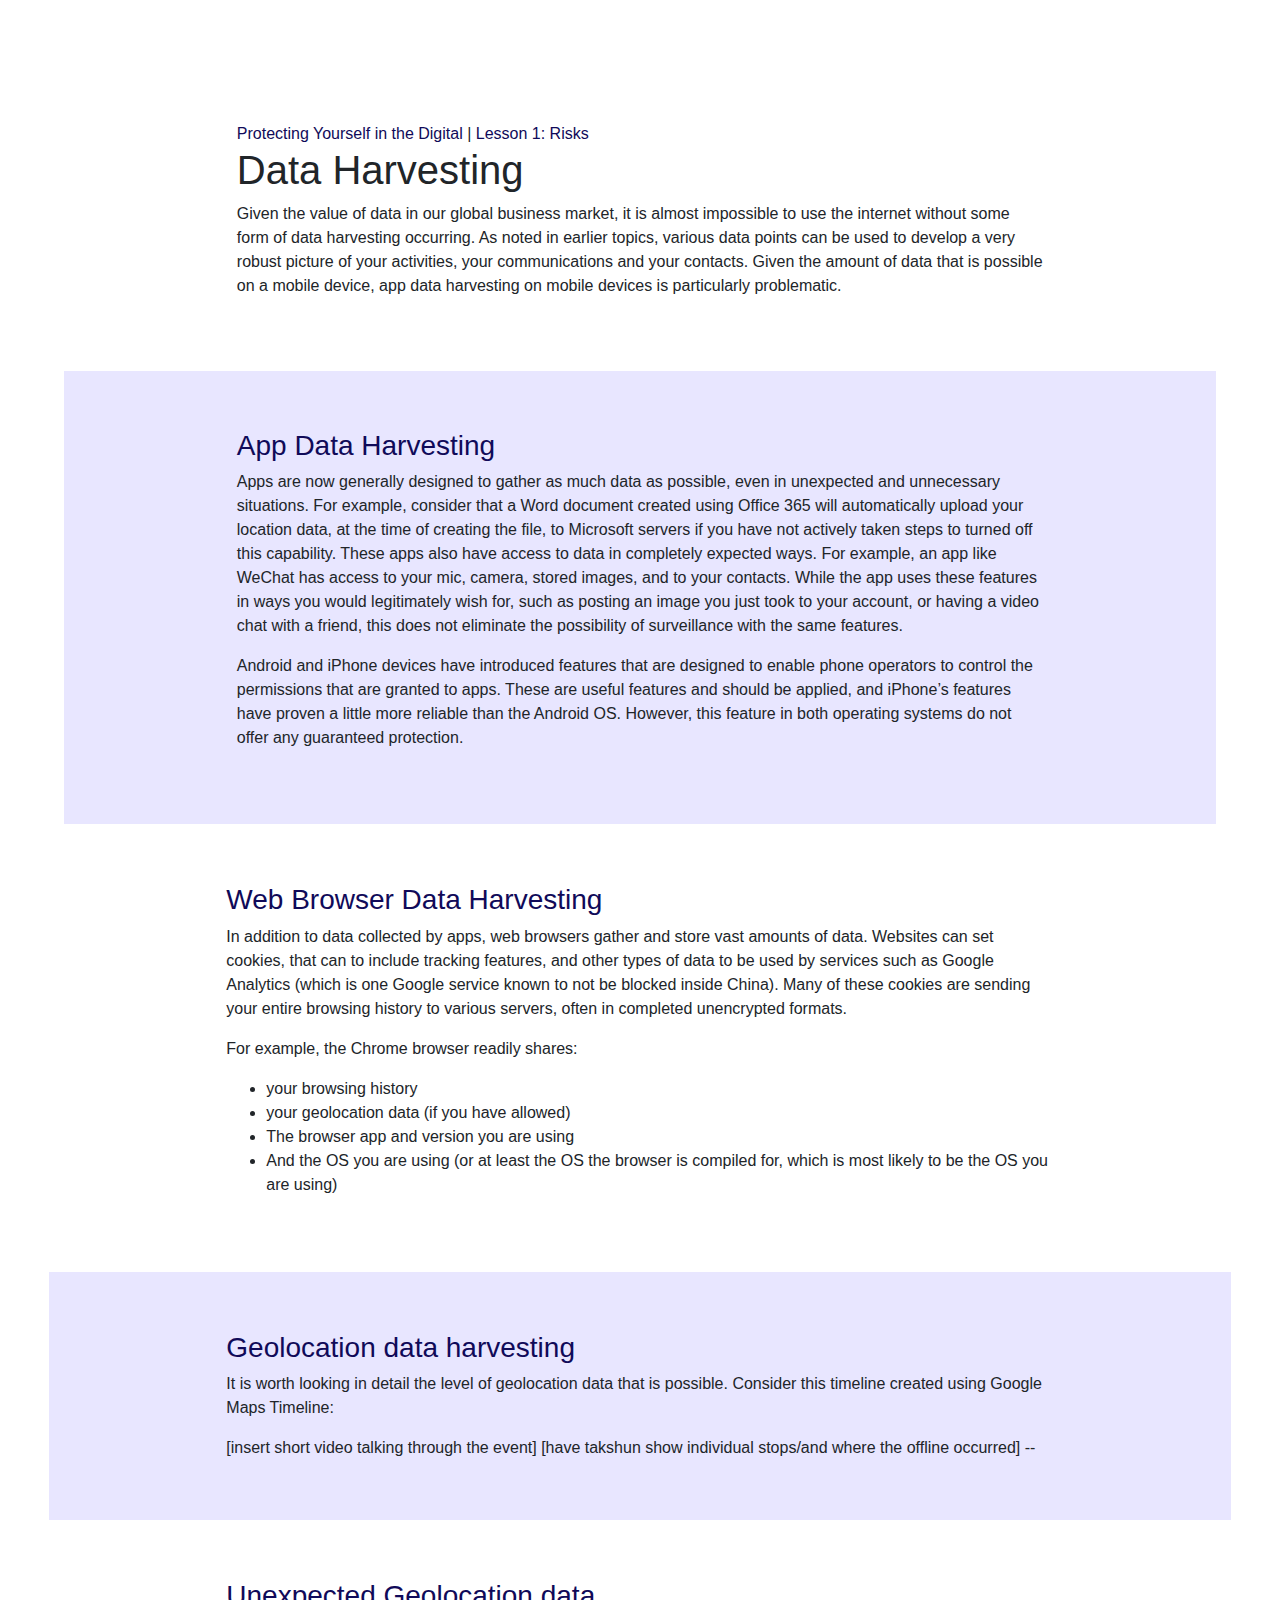
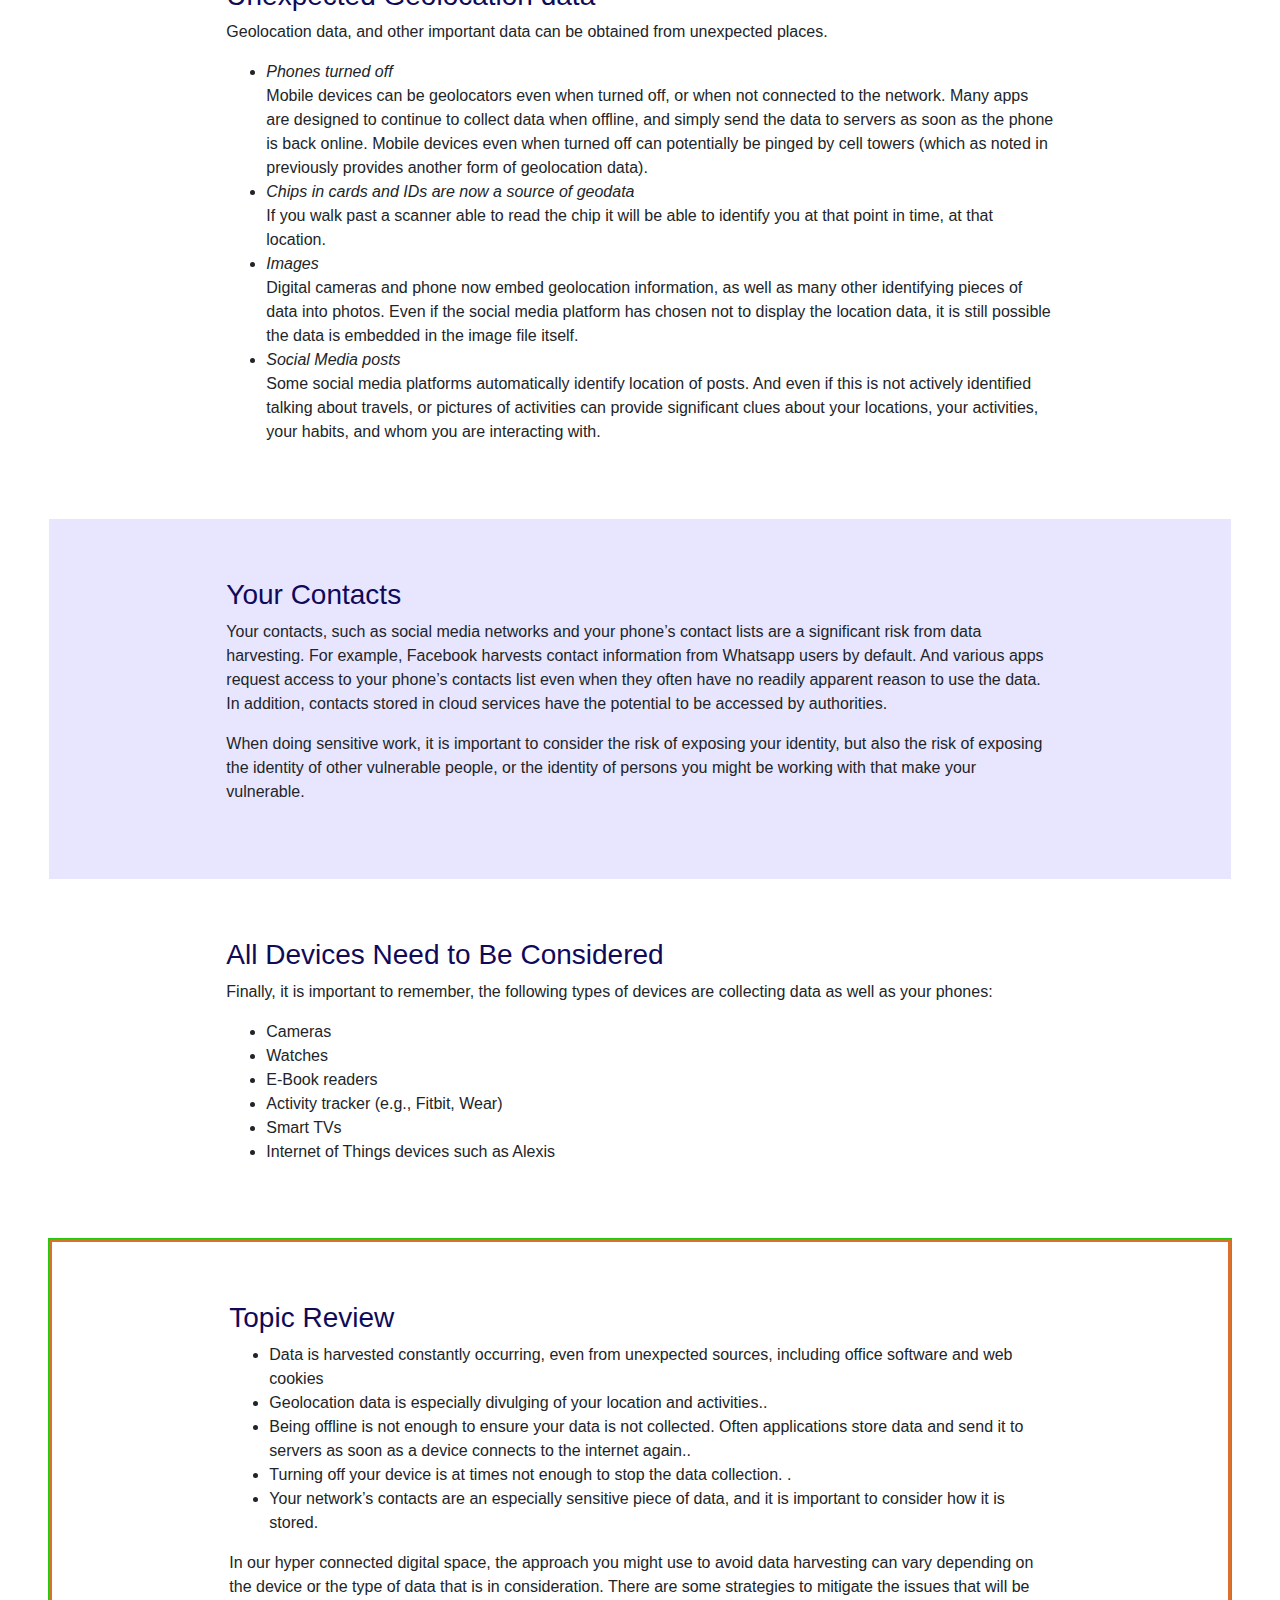
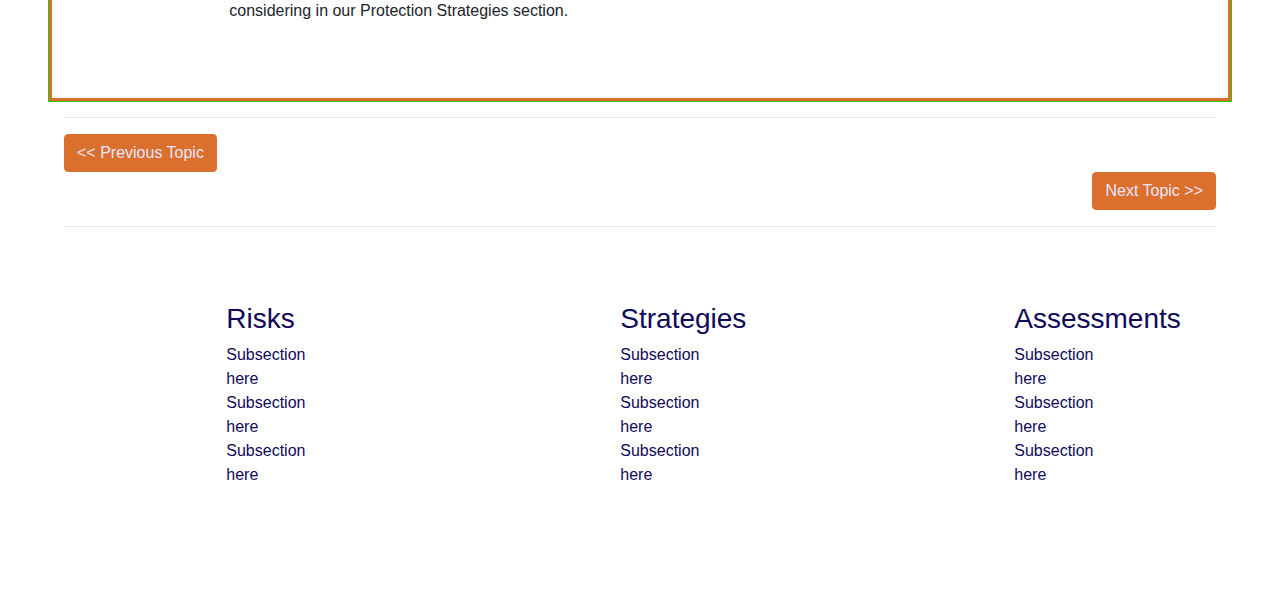
==== dataharvesting.html @ f8824d1c "add additional topics and images" ====
<!DOCTYPE html>
<html>
<head>

<meta http-equiv="content-type" content="text/html; charset=utf-8" />

<link rel="stylesheet" href="https://stackpath.bootstrapcdn.com/bootstrap/4.3.1/css/bootstrap.min.css" integrity="sha384-ggOyR0iXCbMQv3Xipma34MD+dH/1fQ784/j6cY/iJTQUOhcWr7x9JvoRxT2MZw1T" crossorigin="anonymous">

<link rel="stylesheet" href="main.css">
<script> 

</script>


</head>
<body>



<div class="container-fluid">



	<div class="row">
		<div class="col-sm-12 main-header">
			<a href="index.html">Protecting Yourself in the Digital</a> | <a href="risks.html">Lesson 1: Risks</a>
			<h1>Data Harvesting</h1>
			<p>Given the value of data in our global business market, it is almost impossible to use the internet without some form of data harvesting occurring. As noted in earlier topics, various data points can be used to develop a very robust picture of your activities, your communications and your contacts. Given the amount of data that is possible on a mobile device, app data harvesting on mobile devices is particularly problematic.</p>

		</div>
	</div>


	<div class="row darkkdiv">
		<div class="col-sm-12 main-header">
		<h3>App Data Harvesting</h3>
		<p>Apps are now generally designed to gather as much data as possible, even in unexpected and unnecessary situations. For example, consider that a Word document created using Office 365 will automatically upload your location data, at the time of creating the file, to Microsoft servers if you have not actively taken steps to turned off this capability. These apps also have access to data in completely expected ways. For example, an app like WeChat has access to your mic, camera, stored images, and to your contacts. While the app uses these features in ways you would legitimately wish for, such as posting an image you just took to your account, or having a video chat with a friend, this does not eliminate the possibility of surveillance with the same features. </p>

		<p>Android and iPhone devices have introduced features that are designed to enable phone operators to control the permissions that are granted to apps. These are useful features and should be applied, and iPhone’s features have proven a little more reliable than the Android OS. However, this feature in both operating systems do not offer any guaranteed protection.</p>
</div>

		</div>
	</div>

	<div class="row">
		<div class="col-sm-12 main-header">
		<h3>Web Browser Data Harvesting</h3>
		
		<p>In addition to data collected by apps, web browsers gather and store vast amounts of data. Websites can set cookies, that can to include tracking features, and other types of data to be used by services such as Google Analytics (which is one Google service known to not be blocked inside China). Many of these cookies are sending your entire browsing history to various servers, often in completed unencrypted formats.</p>

		<p>For example, the Chrome browser readily shares:</p>
		<ul>
			<li>your browsing history</li>
			<li>your geolocation data (if you have allowed)</li>
			<li>The browser app and version you are using</li>
			<li>And the OS you are using (or at least the OS the browser is compiled for, which is most likely to be the OS you are using)</li>
		</ul>

		</div>
	</div>

	<div class="row darkkdiv">
		
		<div class="col-sm-12 main-header">
			<h3>Geolocation data harvesting</h3>
			<p>It is worth looking in detail the level of geolocation data that is possible. Consider this timeline created using Google Maps Timeline:</p>

[insert short video talking through the event]

[have takshun show individual stops/and where the offline occurred]
--




		</div>
	</div>


	<div class="row">
		<div class="col-sm-12 main-header">
			<h3>Unexpected Geolocation data</h3>
			<p>Geolocation data, and other important data can be obtained from unexpected places. </p>

			<ul>
				<li><em>Phones turned off</em><br>
				Mobile devices can be geolocators even when turned off, or when not connected to the network. Many apps are designed to continue to collect data when offline, and simply send the data to servers as soon as the phone is back online. Mobile devices even when turned off can potentially be pinged by cell towers (which as noted in previously provides another form of geolocation data).</li>
				<li><em>Chips in cards and IDs are now a source of geodata</em><br>
				If you walk past a scanner able to read the chip it will be able to identify you at that point in time, at that location.</li>
				<li><em>Images</em><br>
				Digital cameras and phone now embed geolocation information, as well as many other identifying pieces of data into photos. Even if the social media platform has chosen not to display the location data, it is still possible the data is embedded in the image file itself.</li>
				<li><em>Social Media posts</em><br>
				Some social media platforms automatically identify location of posts. And even if this is not actively identified talking about travels, or pictures of activities can provide significant clues about your locations, your activities, your habits, and whom you are interacting with.</li>
			</ul>



		</div>
	</div>


<div class="row darkkdiv">
		<div class="col-sm-12 main-header">
			<h3>Your Contacts</h3>

			<p>Your contacts, such as social media networks and your phone’s contact lists are a significant risk from data harvesting. For example, Facebook harvests contact information from Whatsapp users by default. And various apps request access to your phone’s contacts list even when they often have no readily apparent reason to use the data. In addition, contacts stored in cloud services have the potential to be accessed by authorities.</p>

			<p>When doing sensitive work, it is important to consider the risk of exposing your identity, but also the risk of exposing the identity of other vulnerable people, or the identity of persons you might be working with that make your vulnerable. </p>

		</div>
	</div>	

<div class="row">
		<div class="col-sm-12 main-header">
			<h3>All Devices Need to Be Considered</h3>

			<p>Finally, it is important to remember, the following types of devices are collecting data as well as your phones:</p>
			<ul>
				<li>Cameras</li>
				<li>Watches</li>
				<li>E-Book readers</li>
				<li>Activity tracker (e.g., Fitbit, Wear)</li>
				<li>Smart TVs</li>
				<li>Internet of Things devices such as Alexis</li>
			</ul>

		</div>
	</div>	




<div class="row">
	<div class="col-sm-12 main-header review">
		<h3>Topic Review</h3>
		<ul>
			<li>Data is harvested constantly occurring, even from unexpected sources, including office software and web cookies</li>
			<li>Geolocation data is especially divulging of your location and activities..</li>
			<li>Being offline is not enough to ensure your data is not collected. Often applications store data and send it to servers as soon as a device connects to the internet again..</li>
			<li>Turning off your device is at times not enough to stop the data collection. .</li>
			<li>Your network’s contacts are an especially sensitive piece of data, and it is important to consider how it is stored.</li>
		</ul>
		
		<p>In our hyper connected digital space, the approach you might use to avoid data harvesting can vary depending on the device or the type of data that is in consideration. There are some strategies to mitigate the issues that will be considering in our Protection Strategies section.</p>

		</ul>
	</div>
</div>	


<div class="row">

	<div class="col-sm-12">
		<hr>
		<div class="text-left"><a href="mobilewatchers.html" class="btn btn-primary text-left"><< Previous Topic</a></div>
		<div class="text-right"><a href="malware.html" class="btn btn-primary text-right">Next Topic >></a></div>
		 <hr>
    </div>
  
 </div>

<div class="row">
	<div class="col-sm-4 main-header">
      <h3>Risks</h3>
      <a href="">Subsection here</a>
      <a href="">Subsection here</a>
      <a href="">Subsection here</a>
    </div>

    <div class="col-sm-4 main-header">
      <h3>Strategies</h3>
      <a href="">Subsection here</a>
      <a href="">Subsection here</a>
      <a href="">Subsection here</a>
    </div>

    <div class="col-sm-4 main-header">
      <h3>Assessments</h3>
      <a href="">Subsection here</a>
      <a href="">Subsection here</a>
      <a href="">Subsection here</a>
    </div>
  </div>
  
 </div>




<!--end container-fluid-->
</div>

</body>
</html>
---- main.css ----
body {
	padding: 5%;
}

a {
	color: #100A59;
}

h3 {
	color: #100A59;
}


table {
  border: 2px solid #DB702E;
  width: 100%; 
  height: auto;
}

td {
  border: 1px solid #DB702E;
  padding: 8px;
}

th {
	background-color: #DB702E;
	border: 1px solid #DAD8F0;
	padding: 8px;
}

.btn-primary {
	background-color: #DB702E;
	color: #E8E6FF;
	border: 1px solid #DB702E;
}

.main-header {
	padding-left: 15%;
	padding-right: 15%;
	padding-top:5%;
	padding-bottom:5%;
}


.card-img-top {
	background-color: #696969;
}

.card {
	background-color: #DB702E;
	margin: 1em;
}

.darkkdiv {
	background-color: #E8E6FF;
}

.review {
	border: 3px solid #DB702E;
	outline: 1px solid #24C90C;
}

.donot_img {
	max-height: 75%;
	max-width: 75%;
}


#message {
	display: none;
}

.correct, .incorrect {
	max-height: 100px;
}
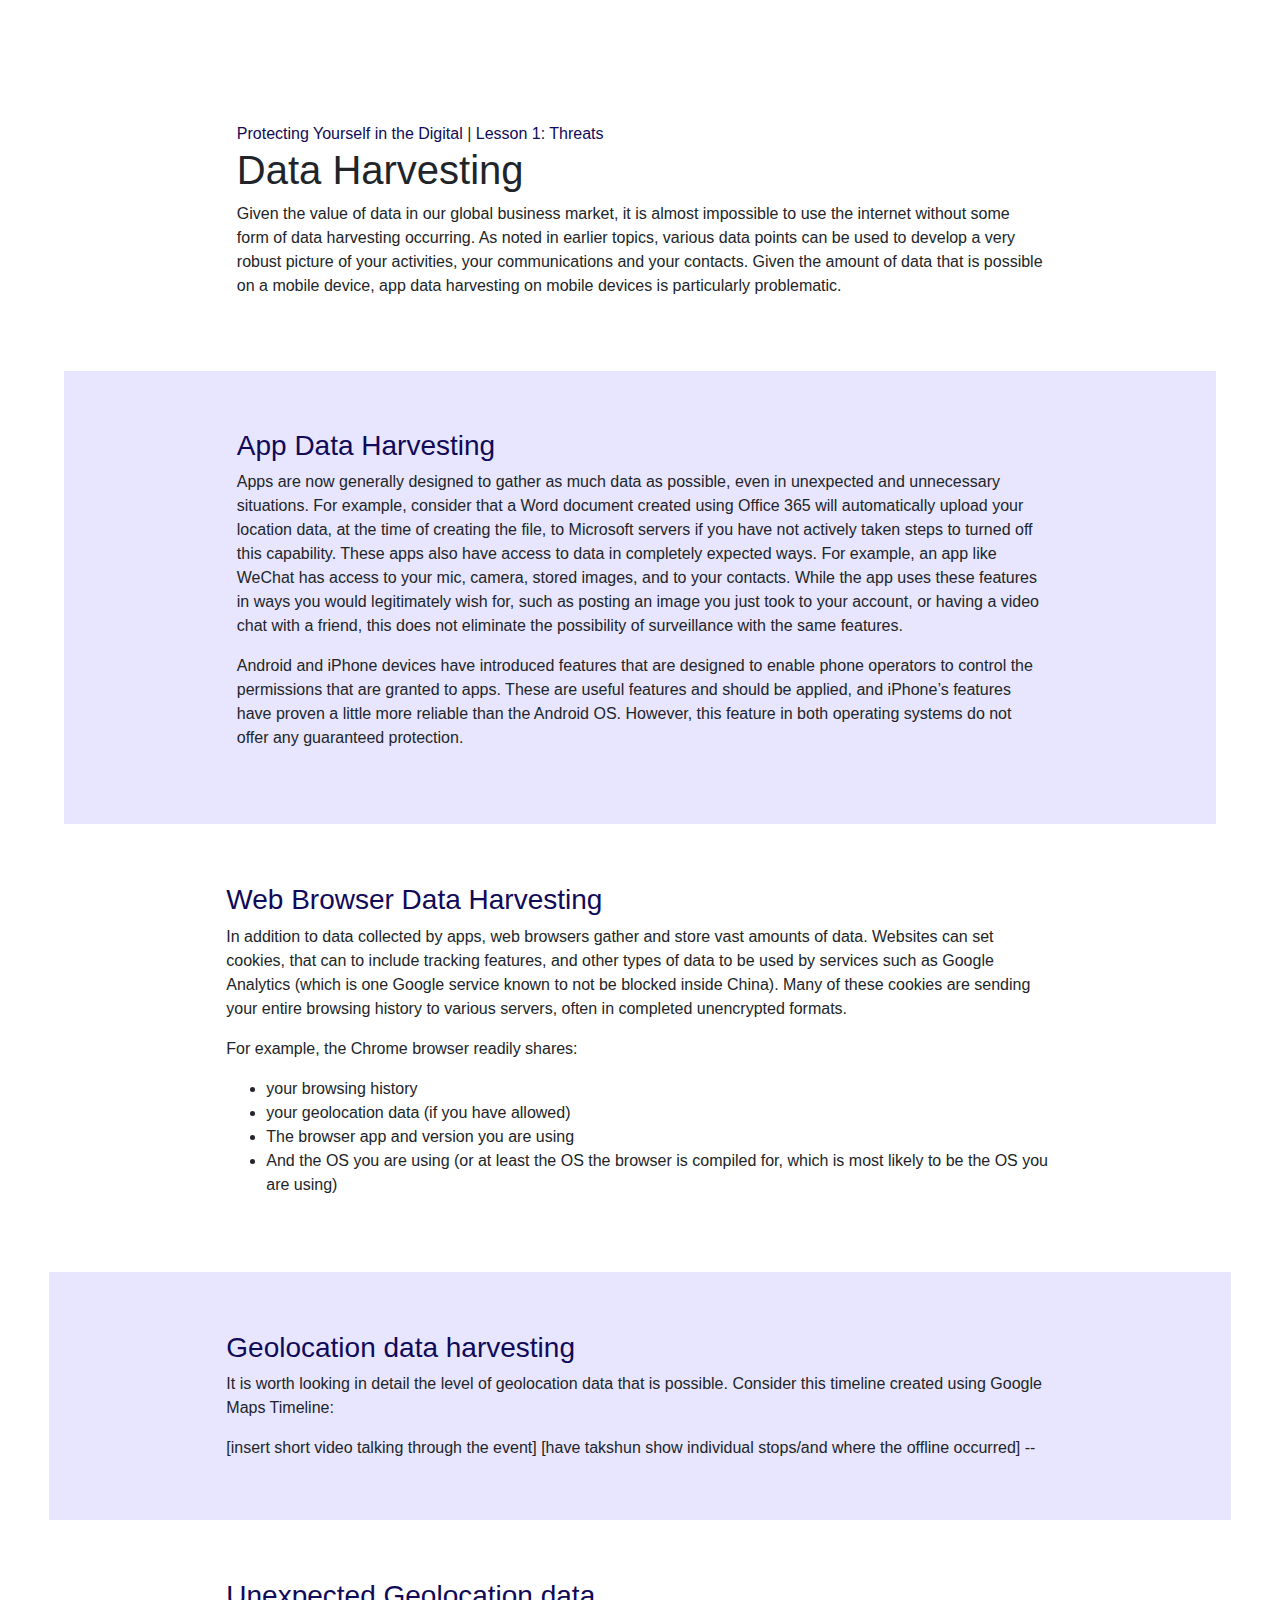
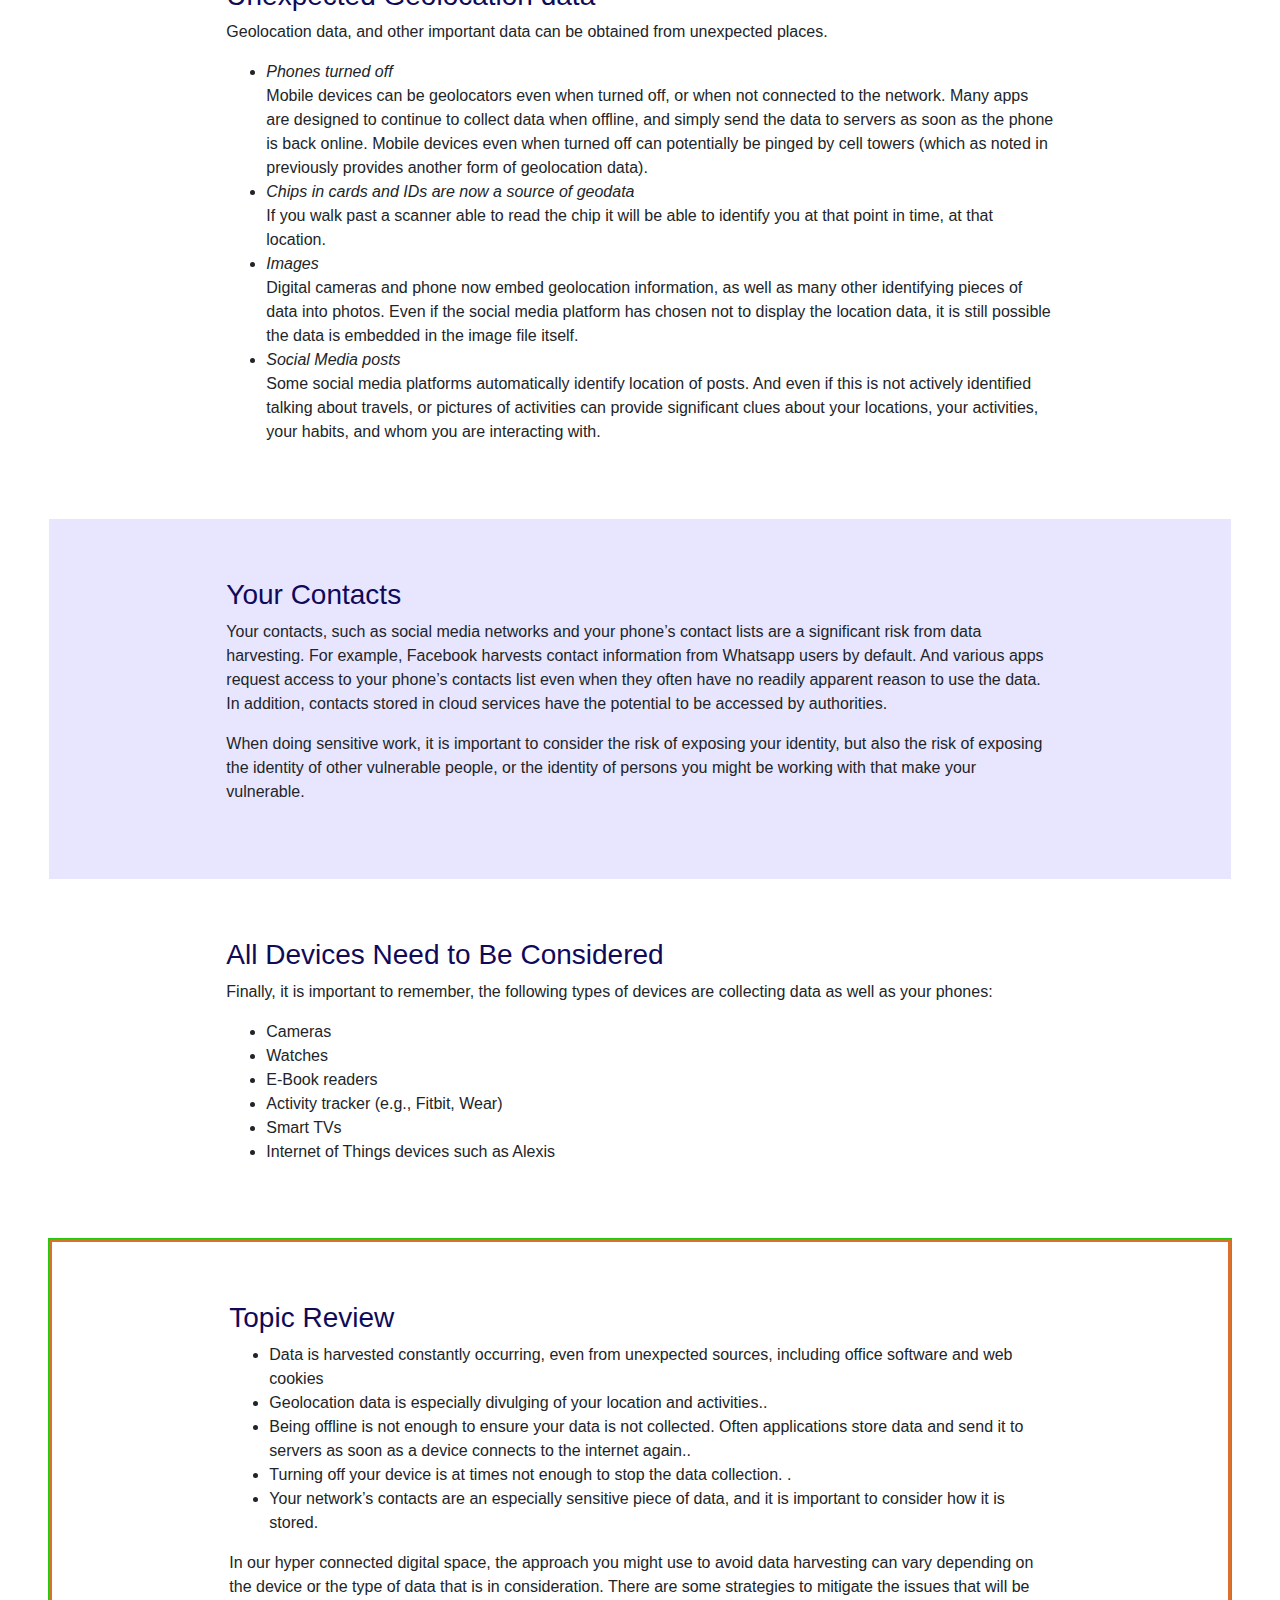
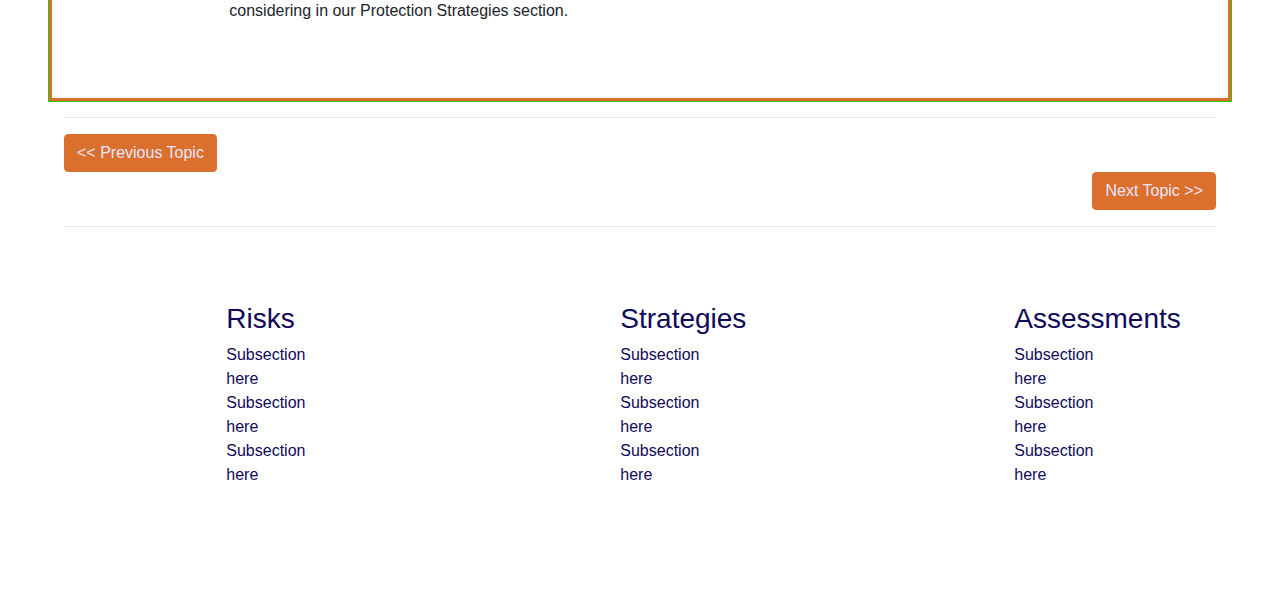
==== commit e96a5003: "update links, start strategies" ====
--- a/dataharvesting.html
+++ b/dataharvesting.html
@@ -25,7 +25,7 @@
 
 	<div class="row">
 		<div class="col-sm-12 main-header">
-			<a href="index.html">Protecting Yourself in the Digital</a> | <a href="risks.html">Lesson 1: Risks</a>
+			<a href="index.html">Protecting Yourself in the Digital</a> | <a href="threats.html">Lesson 1: Threats</a>
 			<h1>Data Harvesting</h1>
 			<p>Given the value of data in our global business market, it is almost impossible to use the internet without some form of data harvesting occurring. As noted in earlier topics, various data points can be used to develop a very robust picture of your activities, your communications and your contacts. Given the amount of data that is possible on a mobile device, app data harvesting on mobile devices is particularly problematic.</p>
 
